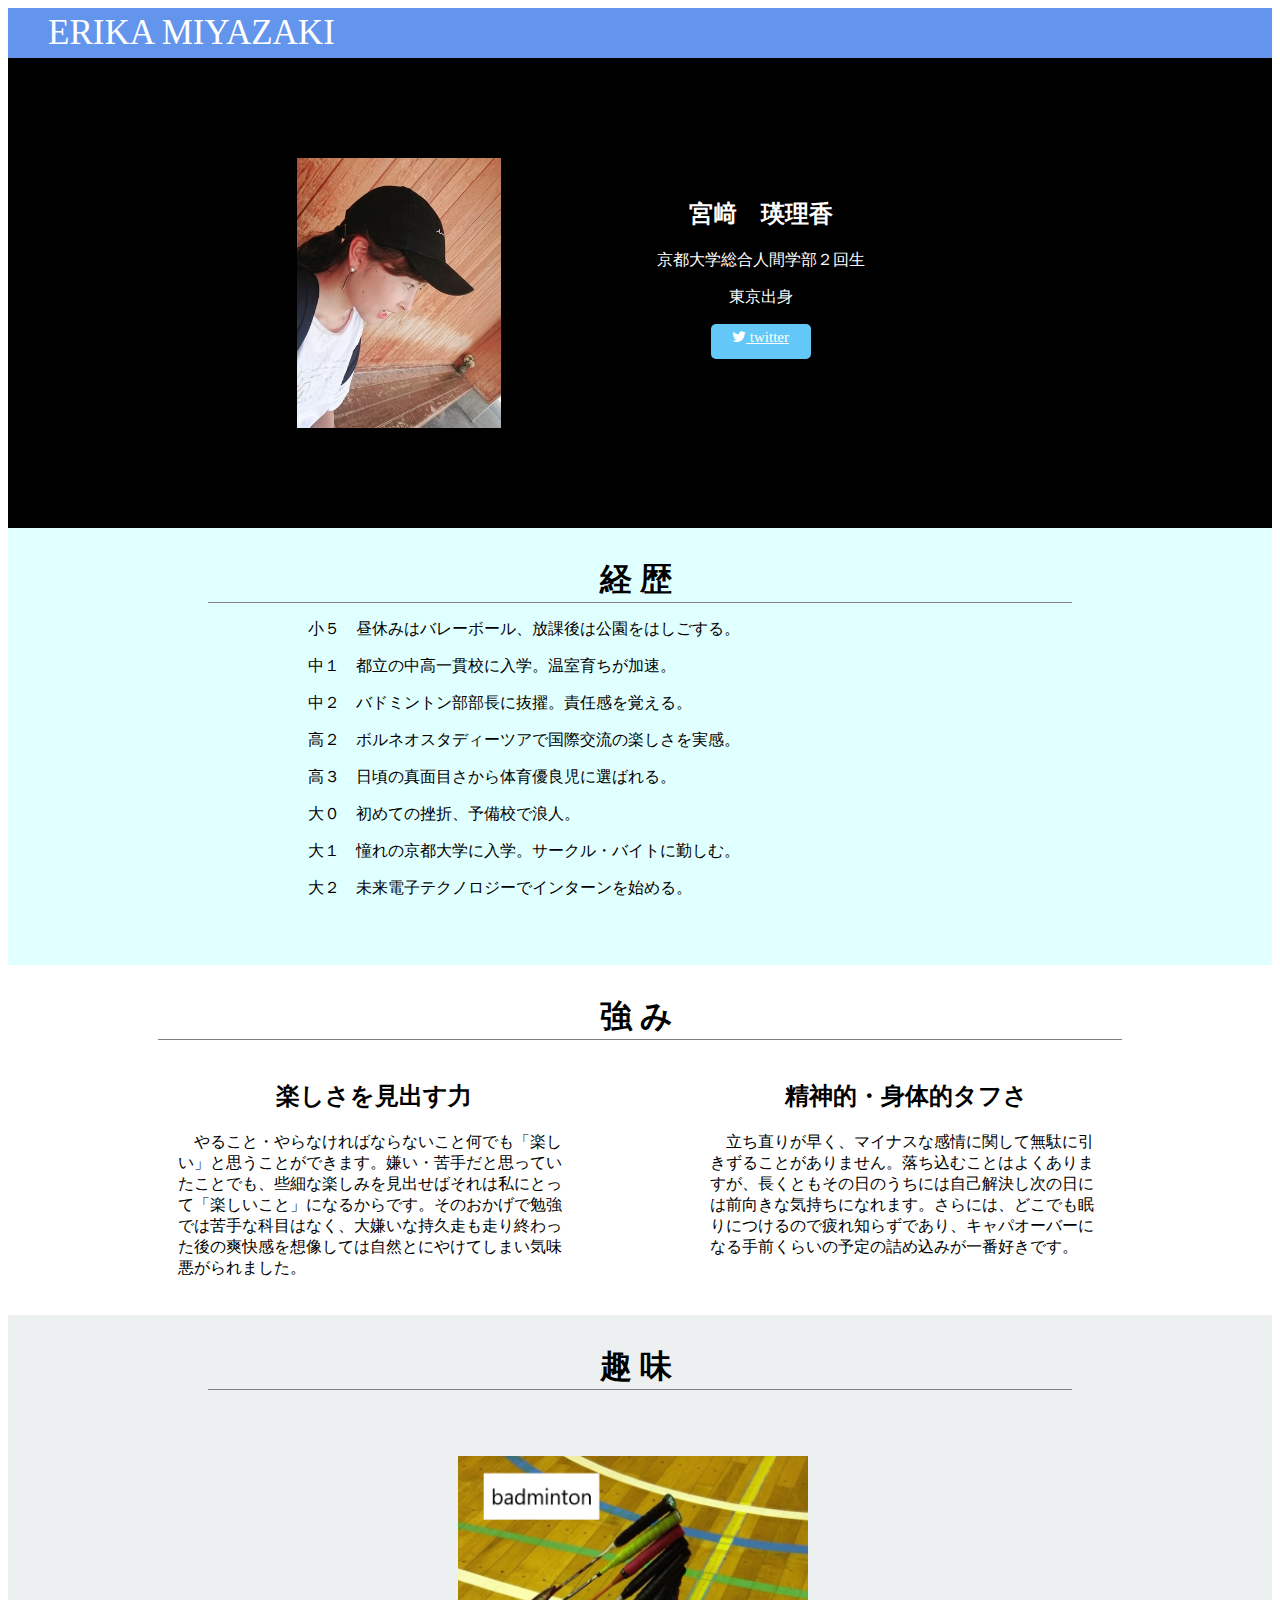
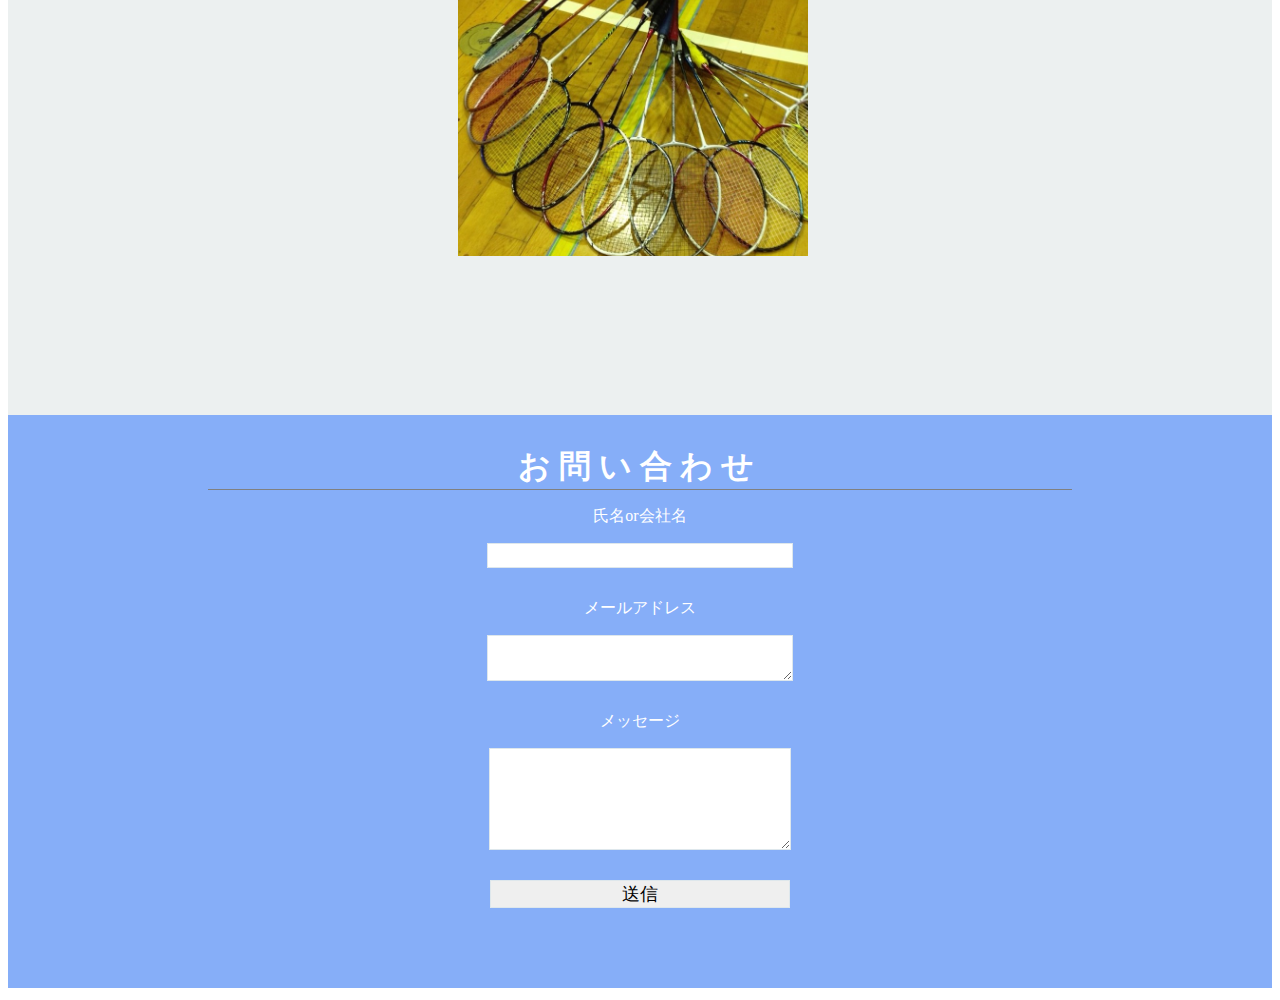
==== index.html @ 989f31c5 "change directry composition" ====
<!DOCTYPE html>
<html lang="en">
<head>
    <meta charset="UTF-8">
    <meta name="viewport" content="width=device-width, initial-scale=1.0">
    <meta http-equiv="X-UA-Compatible" content="ie=edge">
    <title>テスト</title>
    <link rel="stylesheet" href="stylesheet.css">
    <link rel="stylesheet" href="//maxcdn.bootstrapcdn.com/font-awesome/4.3.0/css/font-awesome.min.css">
    <link href="https://fonts.googleapis.com/css?family=Londrina+Shadow rel="stylesheet">
    <script src="https://ajax.googleapis.com/ajax/libs/jquery/2.1.4/jquery.min.js"></script>
</head>
<body>
    <footer>
        <div class="footer-logo">ERIKA MIYAZAKI </div>
    </footer>
    <div class="clear"></div>
    <div class="main">
        <div class="profile">
            <div class="profile-contents">
                <img  src="image1.jpeg" >
            </div>
            <div class="profile-contents">
                <div class="profile-contents profile-text">
                    <h2>宮﨑　瑛理香</h2>
                    <p>京都大学総合人間学部２回生</p>
                    <p>東京出身</p>
                    <a href="https://twitter.com/erm149221" class="btn twitter">
                        <span class="fa fa-twitter"></span>
                        twitter
                    </a>
                </div>
            </div>
            <div class="clear"></div>
        </div>
        <div class="clear"></div>
        <div class="background">
            <h1>経歴</h1>
            <div class="background-text">
                <p>小５　昼休みはバレーボール、放課後は公園をはしごする。</p>
                <p>中１　都立の中高一貫校に入学。温室育ちが加速。</p>
                <p>中２　バドミントン部部長に抜擢。責任感を覚える。</p>
                <p>高２　ボルネオスタディーツアで国際交流の楽しさを実感。</p>
                <p>高３　日頃の真面目さから体育優良児に選ばれる。</p>
                <p>大０　初めての挫折、予備校で浪人。</p>
                <p>大１　憧れの京都大学に入学。サークル・バイトに勤しむ。</p>
                <p>大２　未来電子テクノロジーでインターンを始める。</p>
            </div>
        </div>
        <div class="advantage">
            <h1>強み</h1>
            <div class="ad adone">
                <h2>楽しさを見出す力</h2>
                <p>やること・やらなければならないこと何でも「楽しい」と思うことができます。嫌い・苦手だと思っていたことでも、些細な楽しみを見出せばそれは私にとって「楽しいこと」になるからです。そのおかげで勉強では苦手な科目はなく、大嫌いな持久走も走り終わった後の爽快感を想像しては自然とにやけてしまい気味悪がられました。</p>
            </div>
            <div class="ad adtwo">
                <h2>精神的・身体的タフさ</h2>
                <p>立ち直りが早く、マイナスな感情に関して無駄に引きずることがありません。落ち込むことはよくありますが、長くともその日のうちには自己解決し次の日には前向きな気持ちになれます。さらには、どこでも眠りにつけるので疲れ知らずであり、キャパオーバーになる手前くらいの予定の詰め込みが一番好きです。</p>
            </div>
        </div>
        <div class="clear"></div>
        <div class="achievement">
            <h1>趣味</h1>
            <div class="hobby">
            <div  id="slide">
                    <ul>
                    <li><a href=""><img src="IMG_4564.png" alt="" width="450" height="450" /></a></li>
                    <li><a href=""><img src="IMG_5133.png" alt="" width="450" height="450" /></a></li>
                    <li><a href=""><img src="IMG_7493.png" alt="" width="450" height="450" /></a></li>
                    </ul>
            </div>
            </div>
            <div class="clear"></div>
        </div>
        <div class="clear"></div>
        <div class="contact-form">
            <h1>お問い合わせ</h1>
                <div class="contact-text">
                    <p>氏名or会社名</p>
                    <input/>
                     <p>メールアドレス</p>
                     <textarea></textarea>
                    <p>メッセージ</p>
                    <textarea class="message"></textarea>
                    <input class="contact-submit" type="submit" value="送信">
                </div>
        </div>
        </div>
    </div>
    <script type="text/javascript" src="script.js"></script>
</body>
</html>
---- stylesheet.css ----
footer {
 background-color:#6495ED;
 color: white;
 padding: 0 20px;
}

.footer-logo {
    font-size: 35px;
    padding: 5px 20px;
    color: white;
}


li {
    list-style: none;
}

.footer-list li {
    float: left;
    padding: 5px 10px;
}

img {
    display: block;
    margin: 0 auto;
}

.profile {
padding: 100px 150px;
color: white;
background-color: black;
display: flex;
}

.profile-contents {
    width: 50%;
}

.profile img {
    height: 270px;
    padding: 0 130px;
}



.profile-text {
    text-align: center;
    padding: 20px 0;
}

.btn {
    display: inline-block;
    height: 30px;
    width: 80px;
    border-radius: 5px;
    padding: 5px 10px 0 10px;
    font-size: 15px;
    margin: 0 auto;
}

.twitter {
    background-color: rgb(99, 200, 247);
    color: white;
}

.clear {
    clear: both;
}


.background {
    padding: 0 150px 50px 150px;
    background-color: rgba(223, 255, 255, 0.959);
    color: black;
}

.background-text {
    margin: 0 auto;
}

.background p {
     text-align: left;
     padding: 0 150px;
}

h1 {
    margin: 0px 50px;
    padding: 30px 0 0 0 ;
    border-bottom: 1px solid grey;
    letter-spacing: 8px;
    text-align: center;
}

.advantage {
    padding: 0 100px 50px 100px;
}


.advantage p {
    text-indent: 1em;
    text-align: left;
}

.ad {
    margin: 0 auto;
    box-sizing: border-box;
    width: 50%;
    padding: 20px 70px;
    float: left;
}

.ad h2 {
    text-align: center;
}


.achievement {
    padding: 0 150px;
    background-color: rgba(234, 238, 238, 0.904);
    height: 700px;
}

.hobby {
    margin: 0 300px;
    height: 500px;
}


#slide {
    position:relative;
}



#slide img {
    margin: 50px auto;
}

.contact-form {
    padding: 0 150px 50px 150px;
    background-color: rgb(134, 174, 248);
    color: white;
}

.contact-form p {
    text-align: center;
}


input,textarea {
    width: 300px;
    margin: 10px auto 30px auto;
    font-size: 18px;
    border: 1px solid #dee7ec;
    display: block;
}

.message {
    padding: 30px 0;
}

@media(max-width: 1000px){
    h1 {
        text-align: center;
    }

    .profile-contents {
    clear: both;
    width: 100%;
    margin: 0 auto;
    }


    .ad {
        clear: both;
        width: 100%;
        padding: 20px 50px;
    }

    .profile {
        padding: 100px 50px;
        display: block;
    }


    .background {
        padding: 0 50px 50px 50px;
    }

    .background p {
        padding: 0 50px;
    }

    .advantage {
        padding: 0 50px 50px 50px;
    }

    .achievement {
        padding: 0 0 50px 0;
    }

    .hobby {
        margin: 0 100px;
    }


    .hobby img {
        max-width: 100%;
    }

    .contact-form {
        padding: 0 50px 50px 50px;
    }

}

@media(max-width: 670px){
    .profile img {
        padding: 0 50px;
    }

    .background {
        padding: 0 5px 50px 5px;
    }

    .background p {
        padding: 0 5px;
    }

    .advantage{
        padding: 0 5px 50px 5px;
    }

    .hobby{
        margin: 0px;
    }
    #slide img {
        margin: 20px auto;
    }

    .contact-form {
        padding: 0 5px 50px 5px;
    }
}
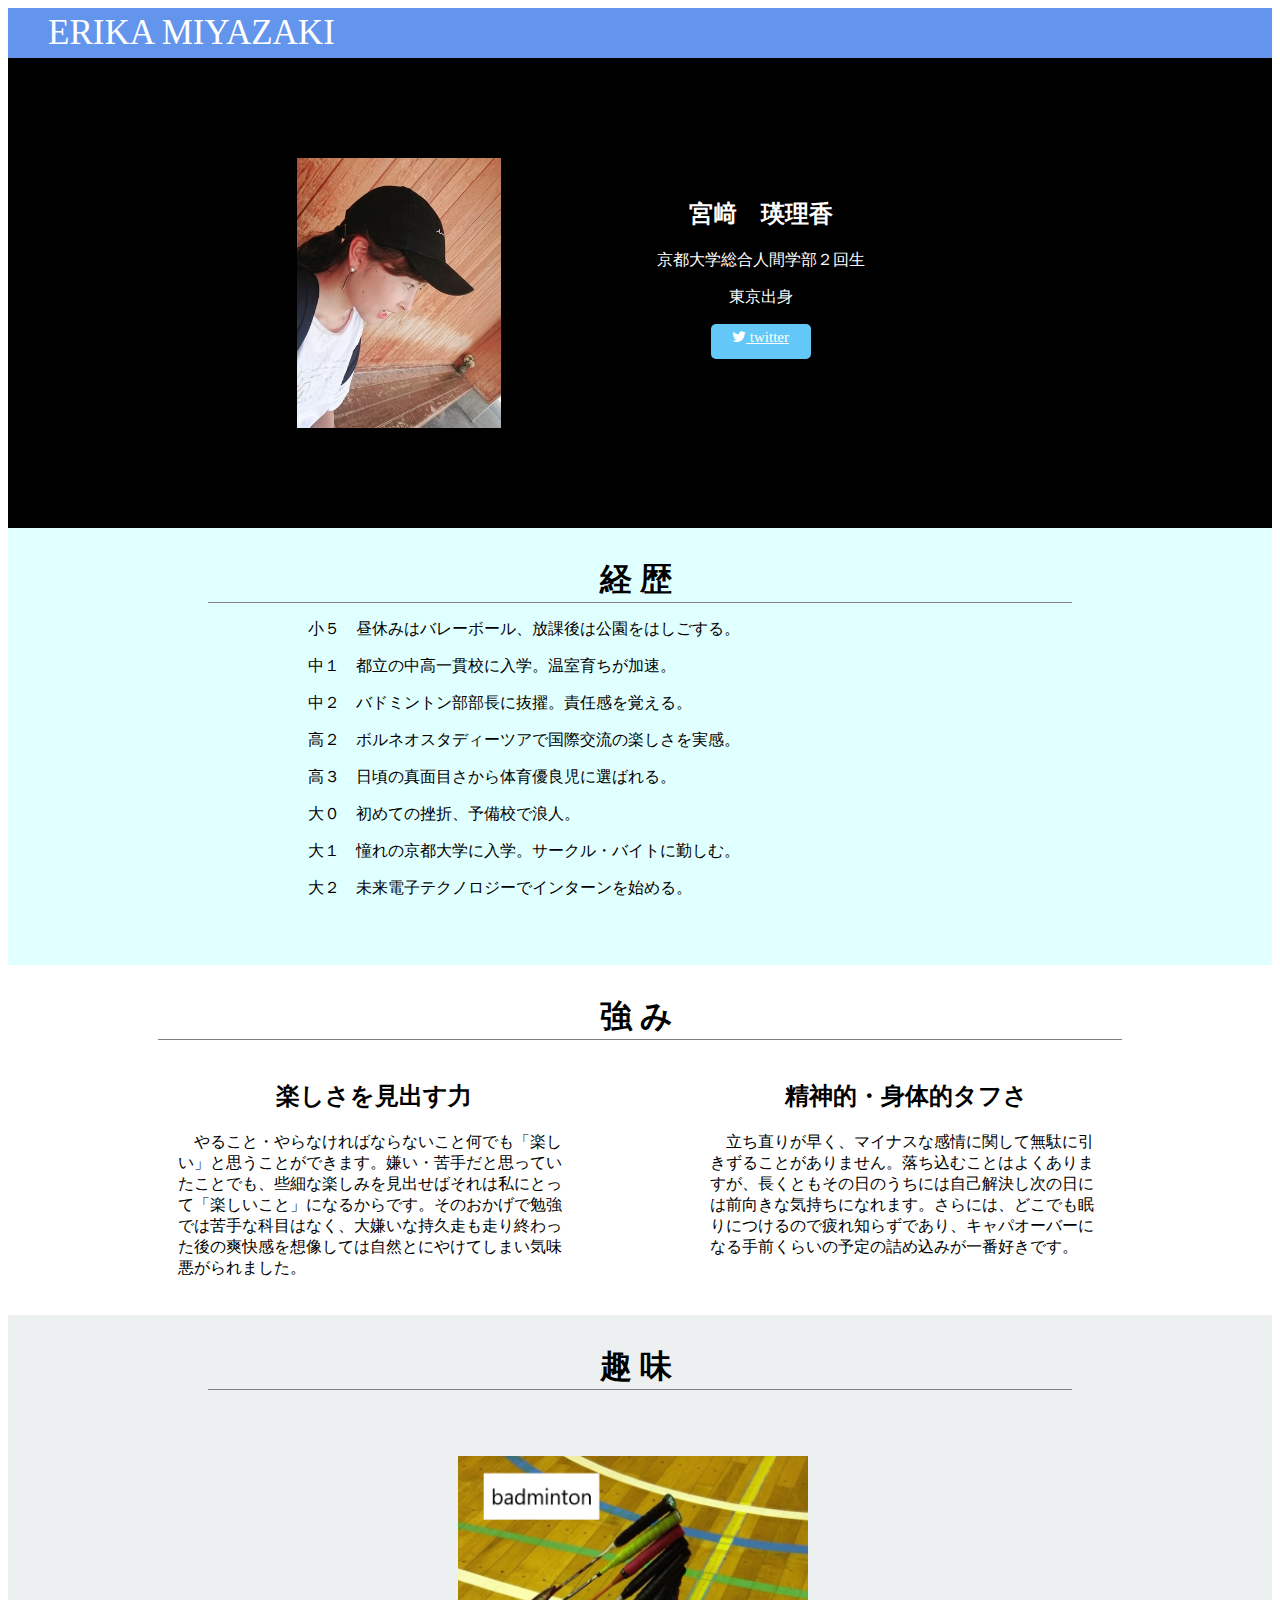
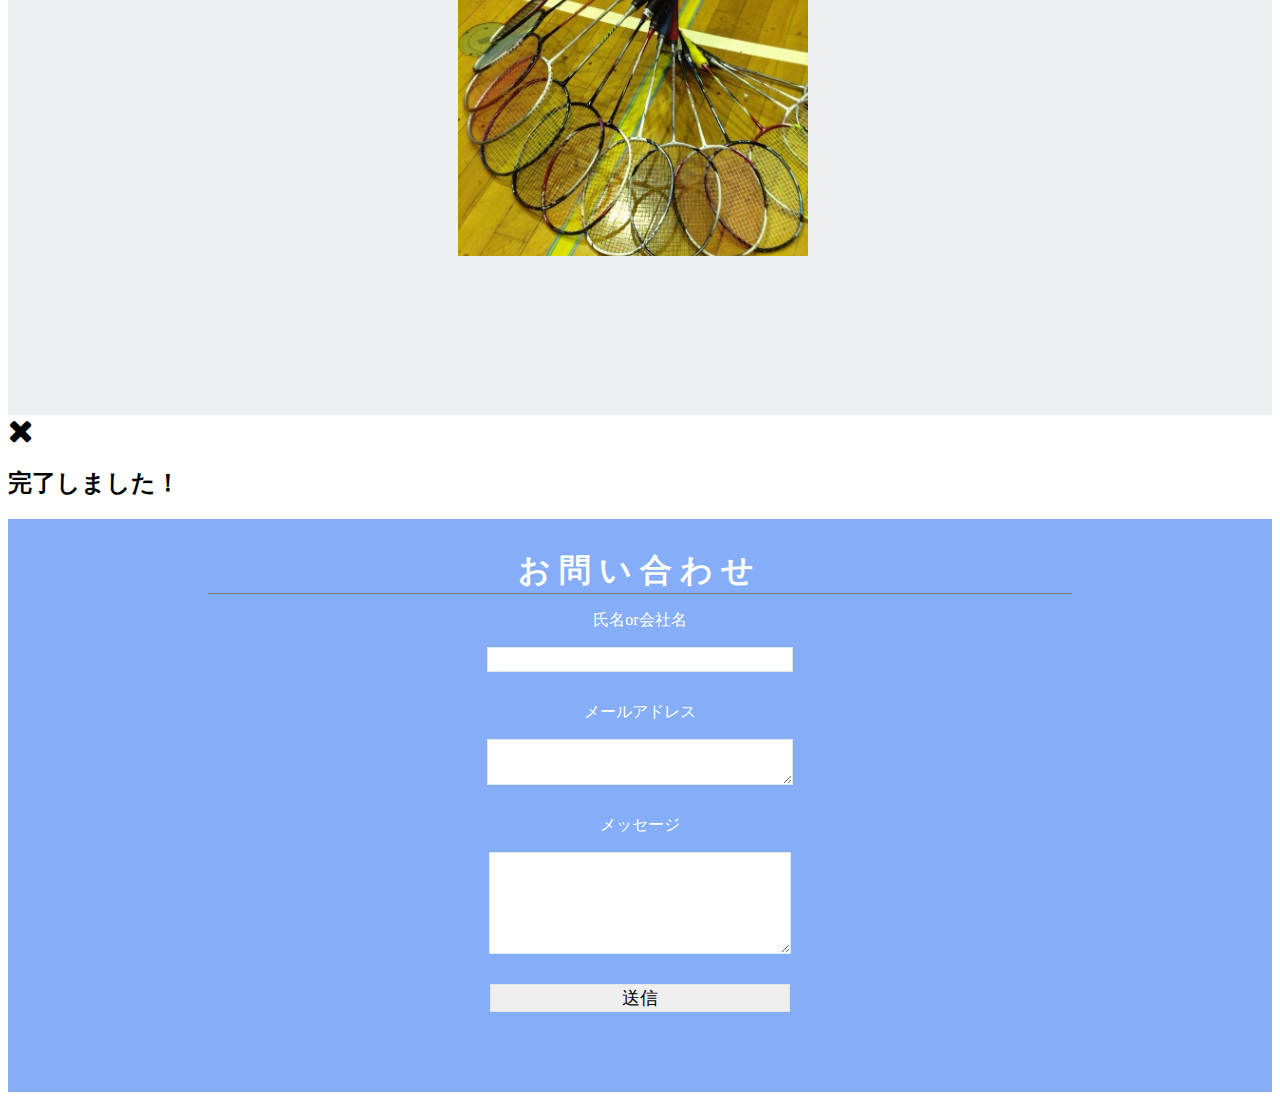
==== commit a6b50a67: "Update index.html" ====
--- a/index.html
+++ b/index.html
@@ -4,7 +4,7 @@
     <meta charset="UTF-8">
     <meta name="viewport" content="width=device-width, initial-scale=1.0">
     <meta http-equiv="X-UA-Compatible" content="ie=edge">
-    <title>テスト</title>
+    <title>portfolio</title>
     <link rel="stylesheet" href="stylesheet.css">
     <link rel="stylesheet" href="//maxcdn.bootstrapcdn.com/font-awesome/4.3.0/css/font-awesome.min.css">
     <link href="https://fonts.googleapis.com/css?family=Londrina+Shadow rel="stylesheet">
@@ -73,6 +73,18 @@
             <div class="clear"></div>
         </div>
         <div class="clear"></div>
+
+        <div id="submit-form" class="modal-wrapper">
+            <div class="modal">
+                <!-- "close-modal"というclassをつけてください -->
+                <div id="close-modal">
+                    <i class="fa fa-2x fa-times"></i>
+                </div>
+                <h2>完了しました！</h2>
+                  
+            </div>
+        </div>
+        
         <div class="contact-form">
             <h1>お問い合わせ</h1>
                 <div class="contact-text">
@@ -82,11 +94,11 @@
                      <textarea></textarea>
                     <p>メッセージ</p>
                     <textarea class="message"></textarea>
-                    <input class="contact-submit" type="submit" value="送信">
+                    <input id="submit-show" class="contact-submit" type="submit" value="送信">
                 </div>
         </div>
         </div>
     </div>
     <script type="text/javascript" src="script.js"></script>
 </body>
-</html>+</html>
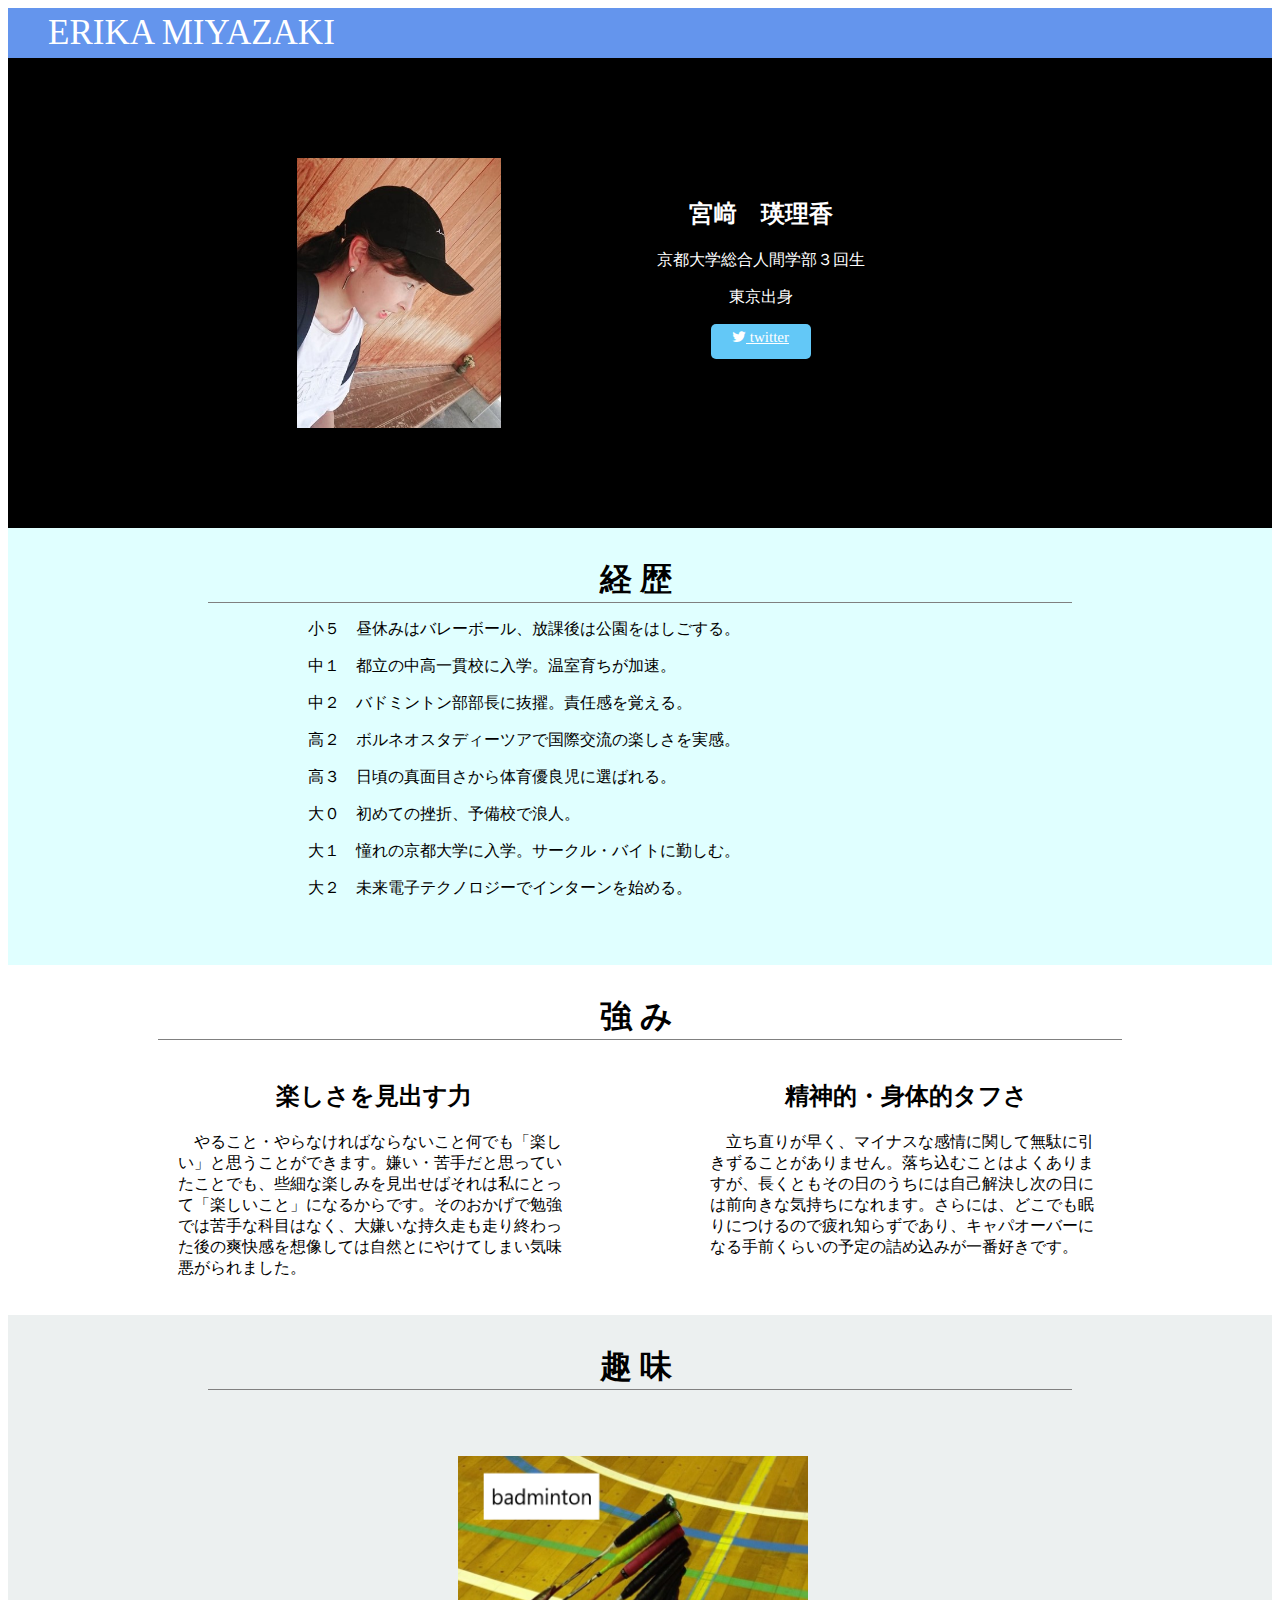
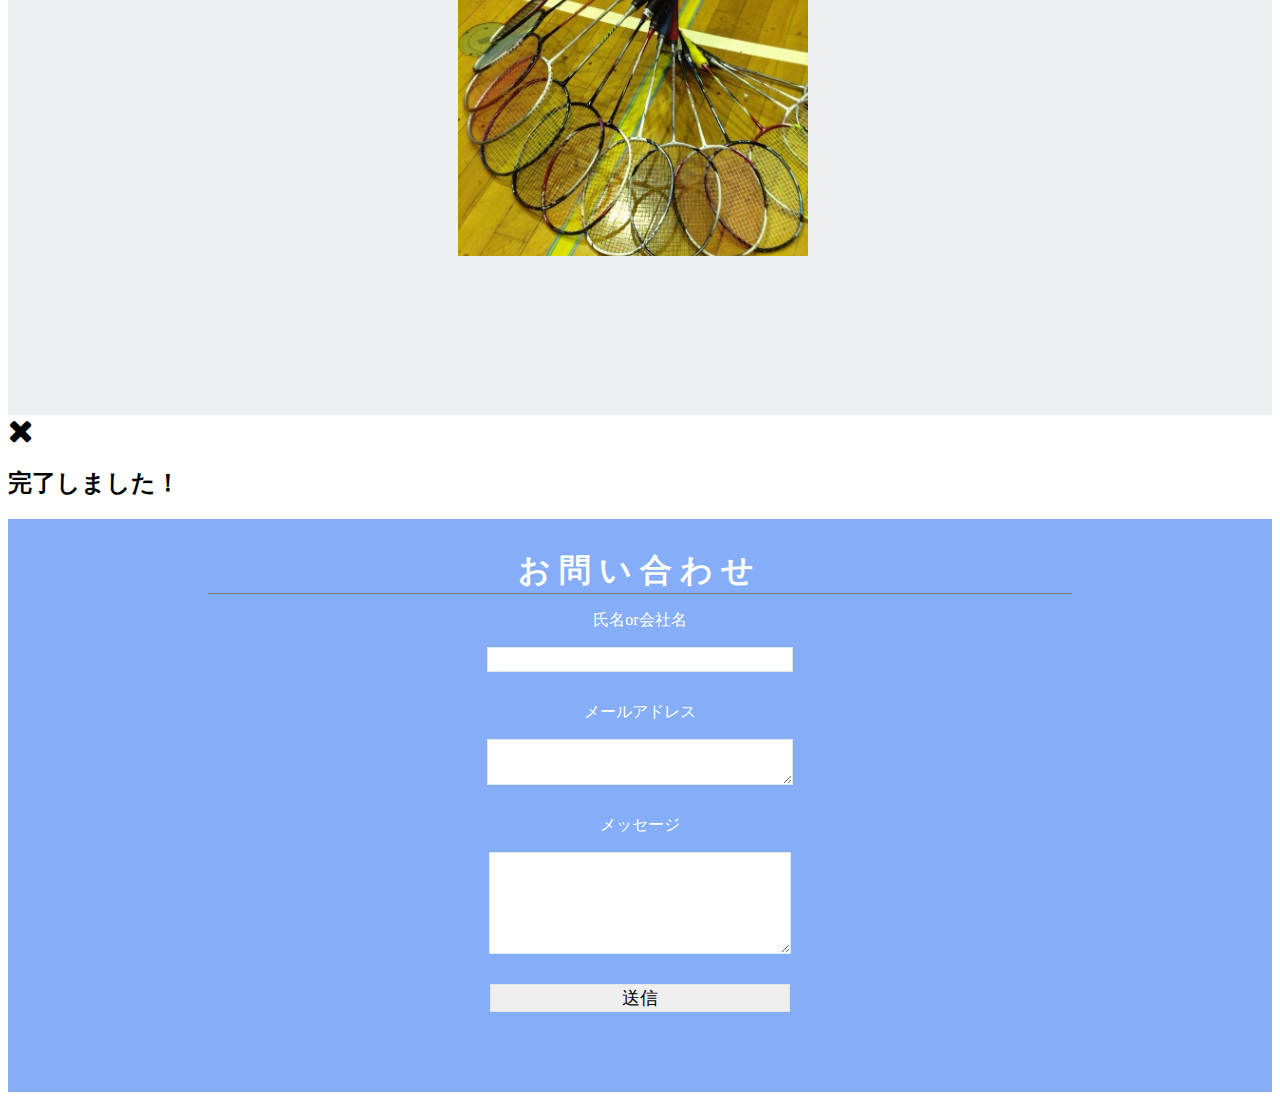
==== commit 124e382b: "Update index.html" ====
--- a/index.html
+++ b/index.html
@@ -23,7 +23,7 @@
             <div class="profile-contents">
                 <div class="profile-contents profile-text">
                     <h2>宮﨑　瑛理香</h2>
-                    <p>京都大学総合人間学部２回生</p>
+                    <p>京都大学総合人間学部３回生</p>
                     <p>東京出身</p>
                     <a href="https://twitter.com/erm149221" class="btn twitter">
                         <span class="fa fa-twitter"></span>
@@ -49,11 +49,11 @@
         </div>
         <div class="advantage">
             <h1>強み</h1>
-            <div class="ad adone">
+            <div class="ad ad-one">
                 <h2>楽しさを見出す力</h2>
                 <p>やること・やらなければならないこと何でも「楽しい」と思うことができます。嫌い・苦手だと思っていたことでも、些細な楽しみを見出せばそれは私にとって「楽しいこと」になるからです。そのおかげで勉強では苦手な科目はなく、大嫌いな持久走も走り終わった後の爽快感を想像しては自然とにやけてしまい気味悪がられました。</p>
             </div>
-            <div class="ad adtwo">
+            <div class="ad ad-two">
                 <h2>精神的・身体的タフさ</h2>
                 <p>立ち直りが早く、マイナスな感情に関して無駄に引きずることがありません。落ち込むことはよくありますが、長くともその日のうちには自己解決し次の日には前向きな気持ちになれます。さらには、どこでも眠りにつけるので疲れ知らずであり、キャパオーバーになる手前くらいの予定の詰め込みが一番好きです。</p>
             </div>
@@ -76,7 +76,6 @@
 
         <div id="submit-form" class="modal-wrapper">
             <div class="modal">
-                <!-- "close-modal"というclassをつけてください -->
                 <div id="close-modal">
                     <i class="fa fa-2x fa-times"></i>
                 </div>
@@ -86,16 +85,18 @@
         </div>
         
         <div class="contact-form">
+          <form action="https://docs.google.com/forms/d/e/1FAIpQLSebXPfU1ciHFNp6Vgud3sIuj15WpA_qN_aaGHJ3x2SRN5s0zQ/formResponse"  >
             <h1>お問い合わせ</h1>
                 <div class="contact-text">
                     <p>氏名or会社名</p>
-                    <input/>
+                    <input name="entry.1680075270">
                      <p>メールアドレス</p>
-                     <textarea></textarea>
+                     <textarea name="entry.837125651"></textarea>
                     <p>メッセージ</p>
-                    <textarea class="message"></textarea>
+                    <textarea class="message" name="entry.366560792"></textarea>
                     <input id="submit-show" class="contact-submit" type="submit" value="送信">
                 </div>
+            </form>      
         </div>
         </div>
     </div>
